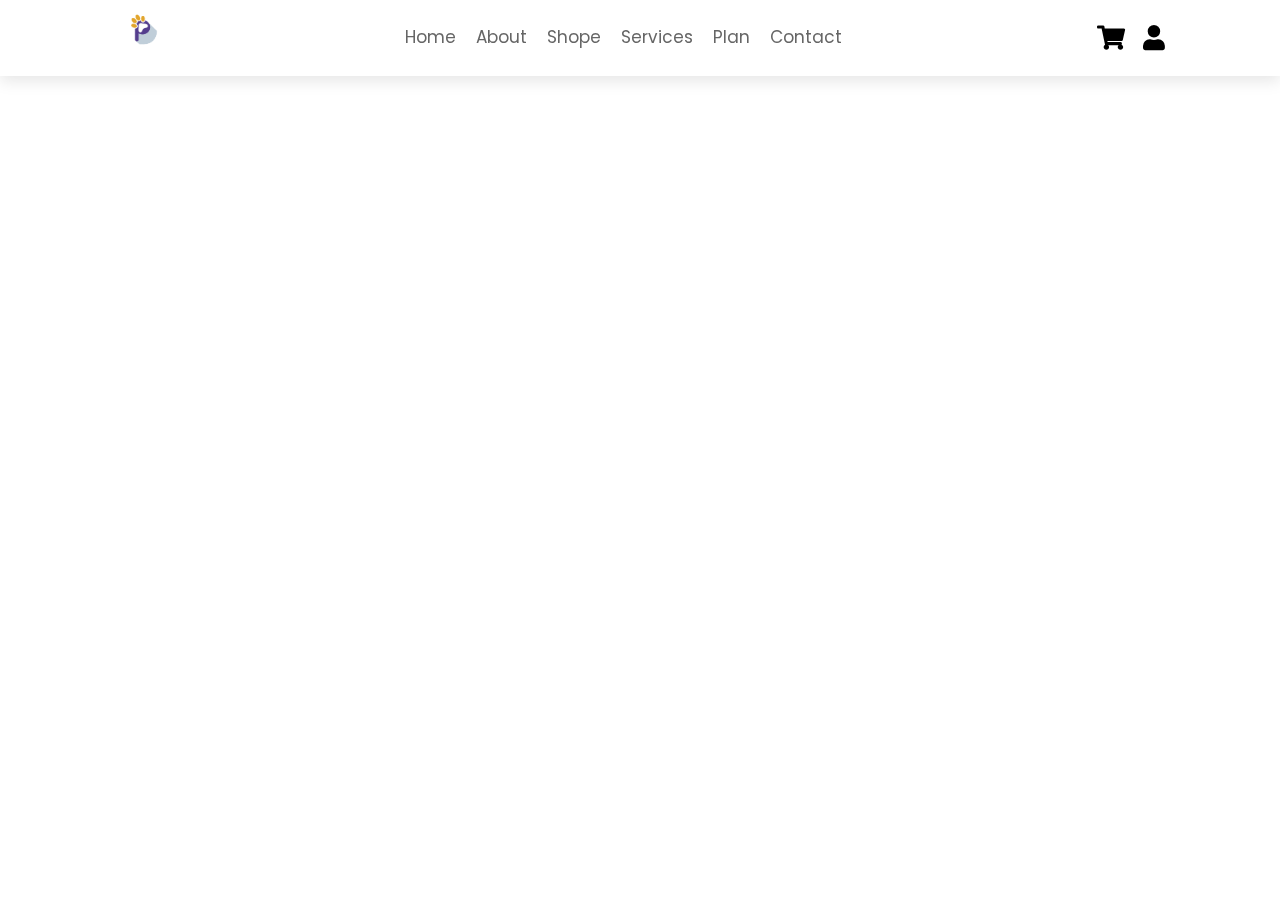
==== index.html @ 4991d6ed "Add files via upload" ====
<!DOCTYPE html>
<html lang="en">
<head>
    <meta charset="UTF-8">
    <meta http-equiv="X-UA-Compatible" content="IE=edge">
    <meta name="viewport" content="width=, initial-scale=1.0">
    <title>Pets store </title>
    <!-- font awesome cdn link -->
    <link rel="stylesheet" href="https://cdnjs.cloudflare.com/ajax/libs/font-awesome/5.15.4/css/all.min.css">
    <link rel="stylesheet" href="./css/bootstrap.min.css">
    <script src="./js/bootstrap.min.js"></script>
    <link rel="icon" type="image/x-icon" href="./image/icon-01.png">
<!--custom css file link-->
<link rel="stylesheet" href="css/style.css">

</head>
<body>
    
<!--header section starts-->
<header class="header">
<!--start nav bar-->
    <a href="#" class="logo"><img src="./image/icon-01.png" width="50px"></a>
    <nav class="navbar">
        <a href="#home">Home</a>
        <a href="#about">about</a>
        <a href="#shop">shope</a>
        <a href="#services">services</a>
        <a href="#plan">plan</a>
        <a href="#contact">contact</a>
    </nav>
    <div class="icons">
        <div class="fas fa-bars" id="menu-btn"></div>
        <div href="#" class="fas fa-shopping-cart"></div>
        <div class="fas fa-user" id="login-btn"></div>
    </div>
    <!--end nav bar-->
    <!--start login-->
    <form action=""  class="login-form">
        <h3>Sign in </h3>
        <input type="email" name="" placeholder="enter your email" id="" class="box">
        <input type="password" name="" placeholder="enter your password" id="" class="box">
        <div class="remember">
            <input type="checkbox" name="" id="remember-me">
            <label for="remember-me">remember me</label>
        </div>
        <input type="submit" value="Sign in" class="btn">
       
        <div class="links">
            <a href="#">forget password</a>
            <a href="#">Sign Up</a>
        </div>
    </form>
</header>
<!--header section ends-->











    <!--custom js file link-->
    <script src="js/script.js"></script>
</body>
</html>
---- css/style.css ----
@import url('https://fonts.googleapis.com/css2?family=Poppins:wght@100;300;400;500;600&display=swap');
  
*{
    font-family: 'Poppins', sans-serif;
    margin: 0;
    padding: 0;
    box-sizing: border-box;
    outline: none; border: none;
    text-decoration: none;
    text-transform: capitalize;
    transition: .2s linear;
}

:root{
--carrot-color:#E2A52C;
--yellow:#C9E881;
--blue:#543D8D;
--white:#fff;
--light-color:#666;
--light-bg:#eee;
--border:.2rem solid black ;
--box-shadow:0 .5rem  1.5rem rgba(0,0,0,.1); 
}
@mixin grid ($val){
    display: grid;
    drid-templete-columns: repeat(auto-fit, minmax($val, 1far));
    gap:1.5rem;
}


html{
font-size: 62.5%;
overflow-x: hidden;
scroll-behavior: smooth;
scroll-padding-top: 4rem;

}
::-webkit-scrollbar {
    width: 1rem;
}

::-webkit-scrollbar-track{
    background: transparent;
}
::-webkit-scrollbar-thumb{
    background: var(--carrot-color);
    border-radius: 5rem;
}
.btn{
     display: inline-block;
     margin-top: 1rem ;
     padding: .8rem 2.8rem;
     border-radius: 5rem;
     border-top-left-radius: 0;
     border: var(--border);
     cursor: pointer;
     background: none;
     color: black;
     font-size: 1.7rem;
     overflow: hidden;
     z-index: 0;
     position: relative;
}
.btn::before{
    content: '';
    position: absolute;
    top: 0; left: 0;
    height: 100%;
    width: 100%;
    background: black;
    z-index: -1;
    transition: .2s linear;
    clip-path: circle(0% at 0% 5%);
}
.btn:hover::before{
    clip-path: circle(100%);

}
.btn:hover  {
    color: white;
}
@keyframes login{
    0%{
        transform: translateY(4rem);
        opacity: 0;
    }
}
.header{
    background: var(--white);
    display: flex;
    align-items: center;
    justify-content: space-between;
    padding: 2rem 9%;
    box-shadow: var(--box-shadow);
    position: fixed;
    top: 0; left: 0; right: 0;
    z-index: 1000;
   
}
.logo{
    display: flex;
    margin-top: -20px;
    padding: -50px;
}
.logo i {
     color: var(--carrot-color);
}
.navbar a{
    margin: 0 1rem;
    font-size: 1.7rem;
    color: var(--light-color);
    text-decoration: none;
    
}
.navbar a:hover{
color: var(--carrot-color);
text-decoration: none;
}
.icons a,
.icons div {
    font-size: 2.5rem;
    margin-left: 1.5rem;
    color: black;
    cursor: pointer;
}
.icons a,
.icons div:hover{
    color: var(--carrot-color);
}
.login-form{
    position: absolute;
    top: 120%;right: 2rem;
    width: 35rem;
    border-radius: 1rem;
    background: white;
    box-shadow: var(--box-shadow);
    padding: 2rem;
    display: none;
    
    
}
.active{
    display: block;
    animation: login .4s linear;
}
h3{
    color: black;
    font-size: 2.5rem;
padding-bottom: .5rem;
}
.box{
    width: 100%;
    border-bottom: var(--border);
    border-width: .1rem;
    padding: 1.5rem 0;
     font-size: 1.6rem;
     color: black;
     text-transform: none;
     margin: 1rem 0;
}
.remember{
    display: flex;
    align-items: center;
    gap: .5rem;
    padding: 1rem 0 ;
}
label{
    font-size: 1.5rem;
    cursor: pointer;
    color: var(--light-color);
}
.btn{
    width: 100%;
    text-align: center;
    margin: 1.5rem 0;
}

.btn:hover{
    background:var(--carrot-color) ;
}
.links{
    display: flex;
    justify-content: space-between;
    align-items: center;
    margin-top: 1rem;
}
a{
    font-size: 1.4rem;
    color:var(--carrot-color);
}
a:hover{
     color: black;
     text-decoration: underline;
}
#menu-btn{
    display: none;
}







































/*media queries*/
@media (max-width:991px){
html{
    font-size: 55%;
}
.header{
    padding:2rem;
}

}
@media (max-width:768px){
    #menu-btn{
        display: inline-block;
    }
    .header{
        
    }
 .navbar{
     position: absolute;
     top: 99%; left: 0;right: 0;
     background: white;
     clip-path: polygon(0 0, 100% 0, 100% 0, 0 0);
 }
 .active{
    clip-path: polygon(0 0, 100% 0, 100% 100%, 0 100%);
 }
 a{
     display: block;
     margin: 2rem;
     font-size: 2rem;
 }
}

@media (max-width:450px){
    html{
        font-size: 50%;
       }
    }
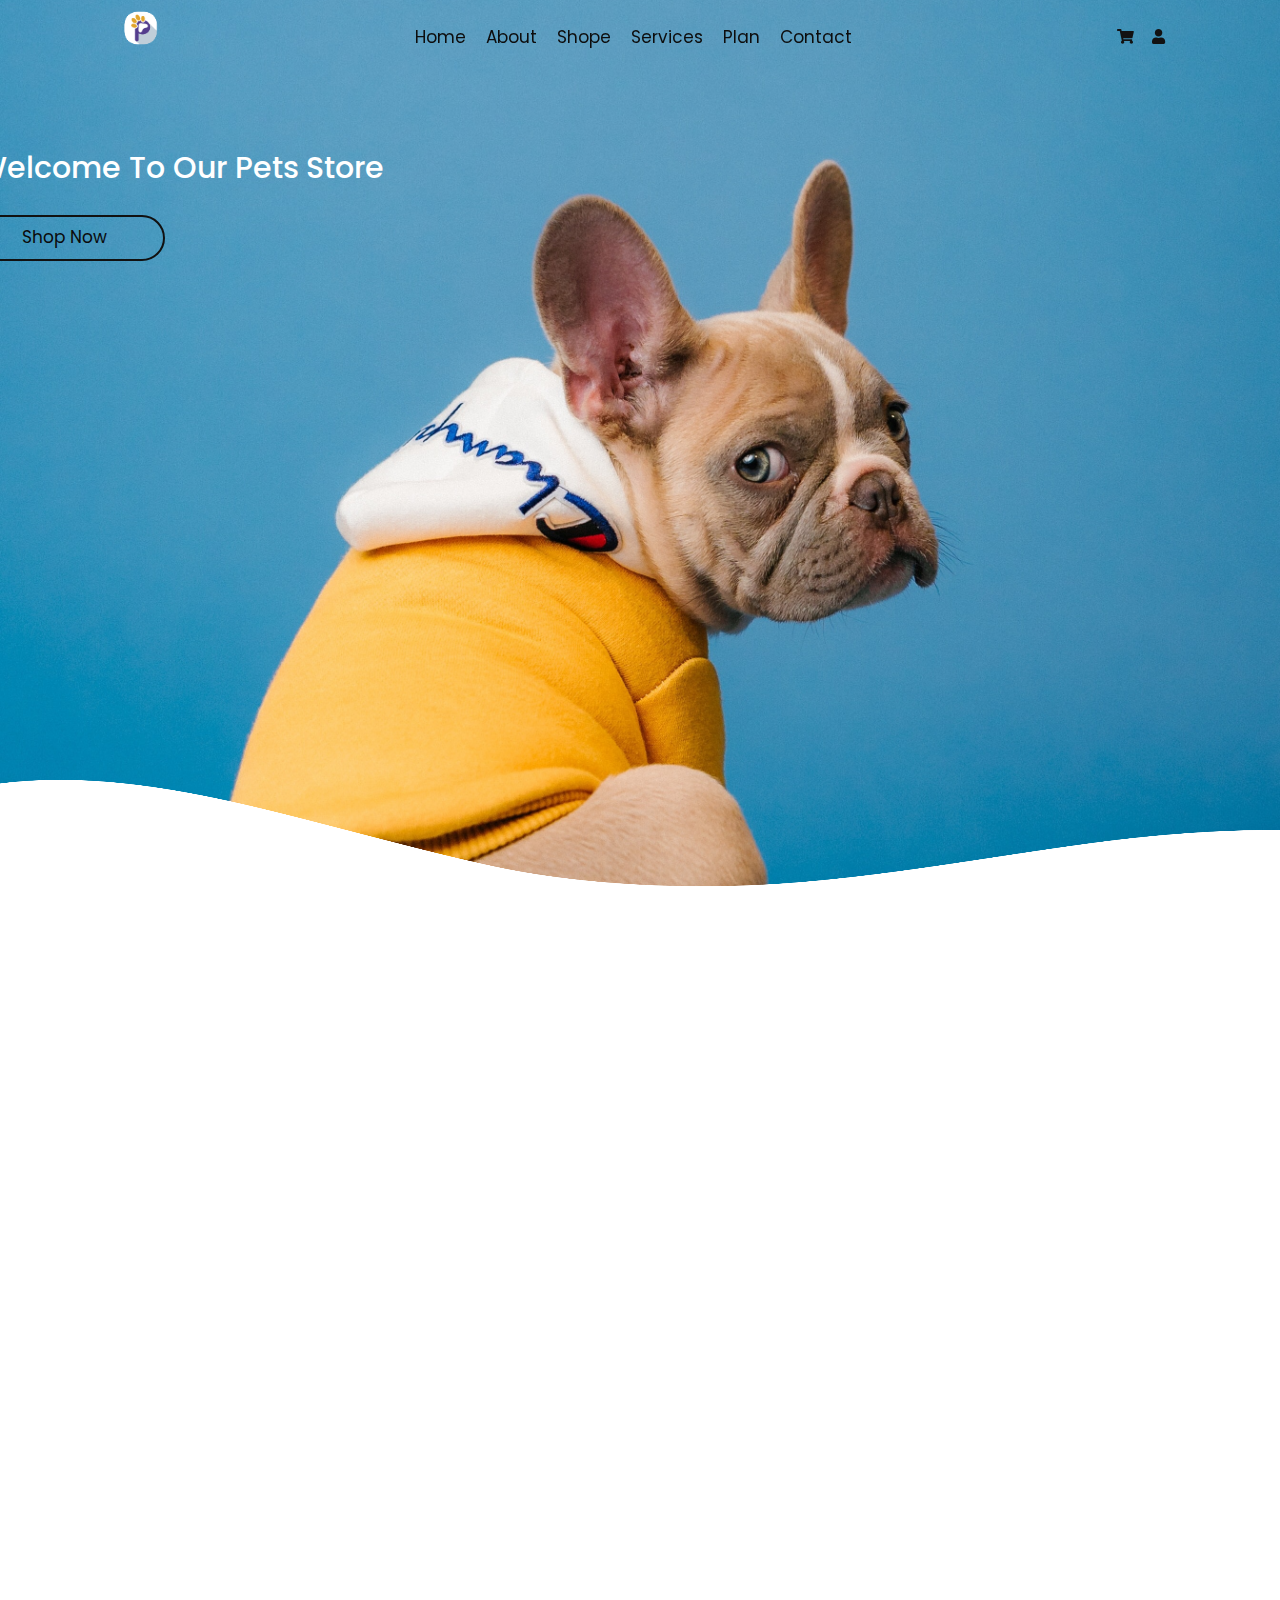
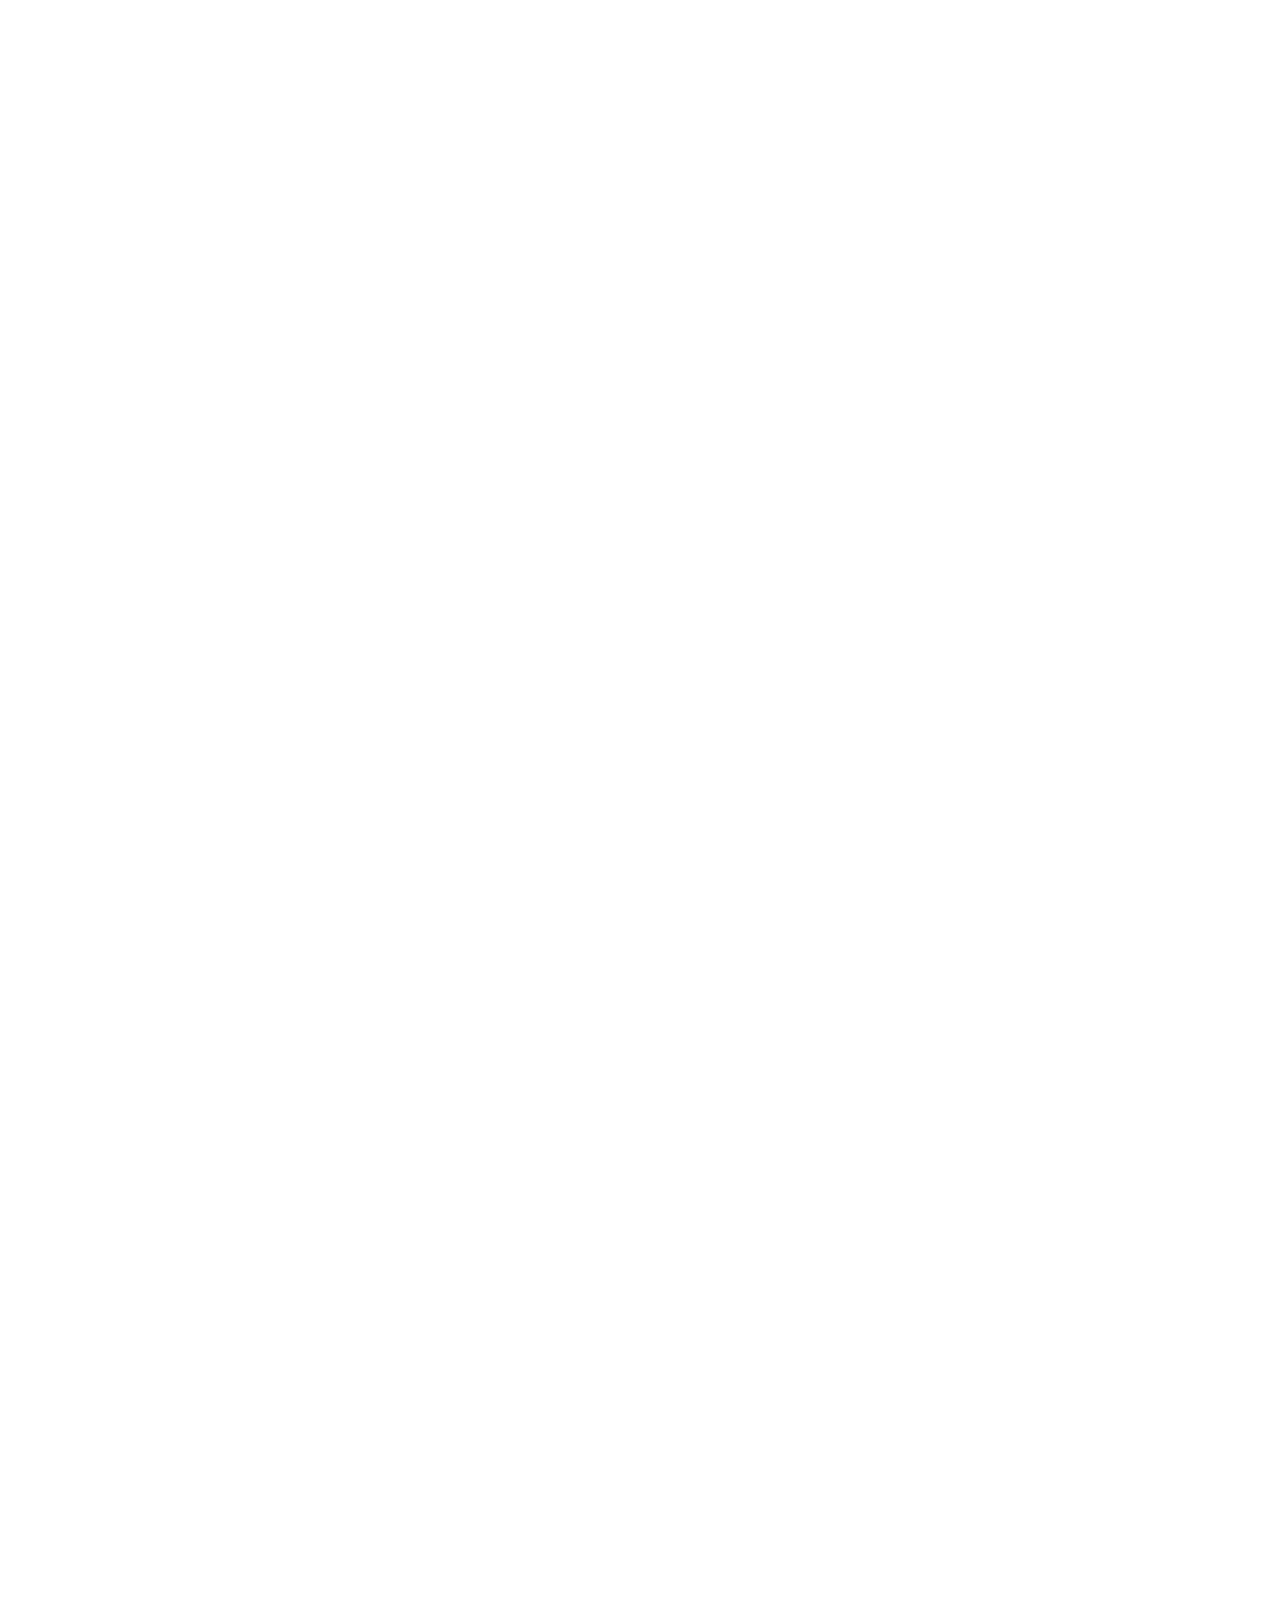
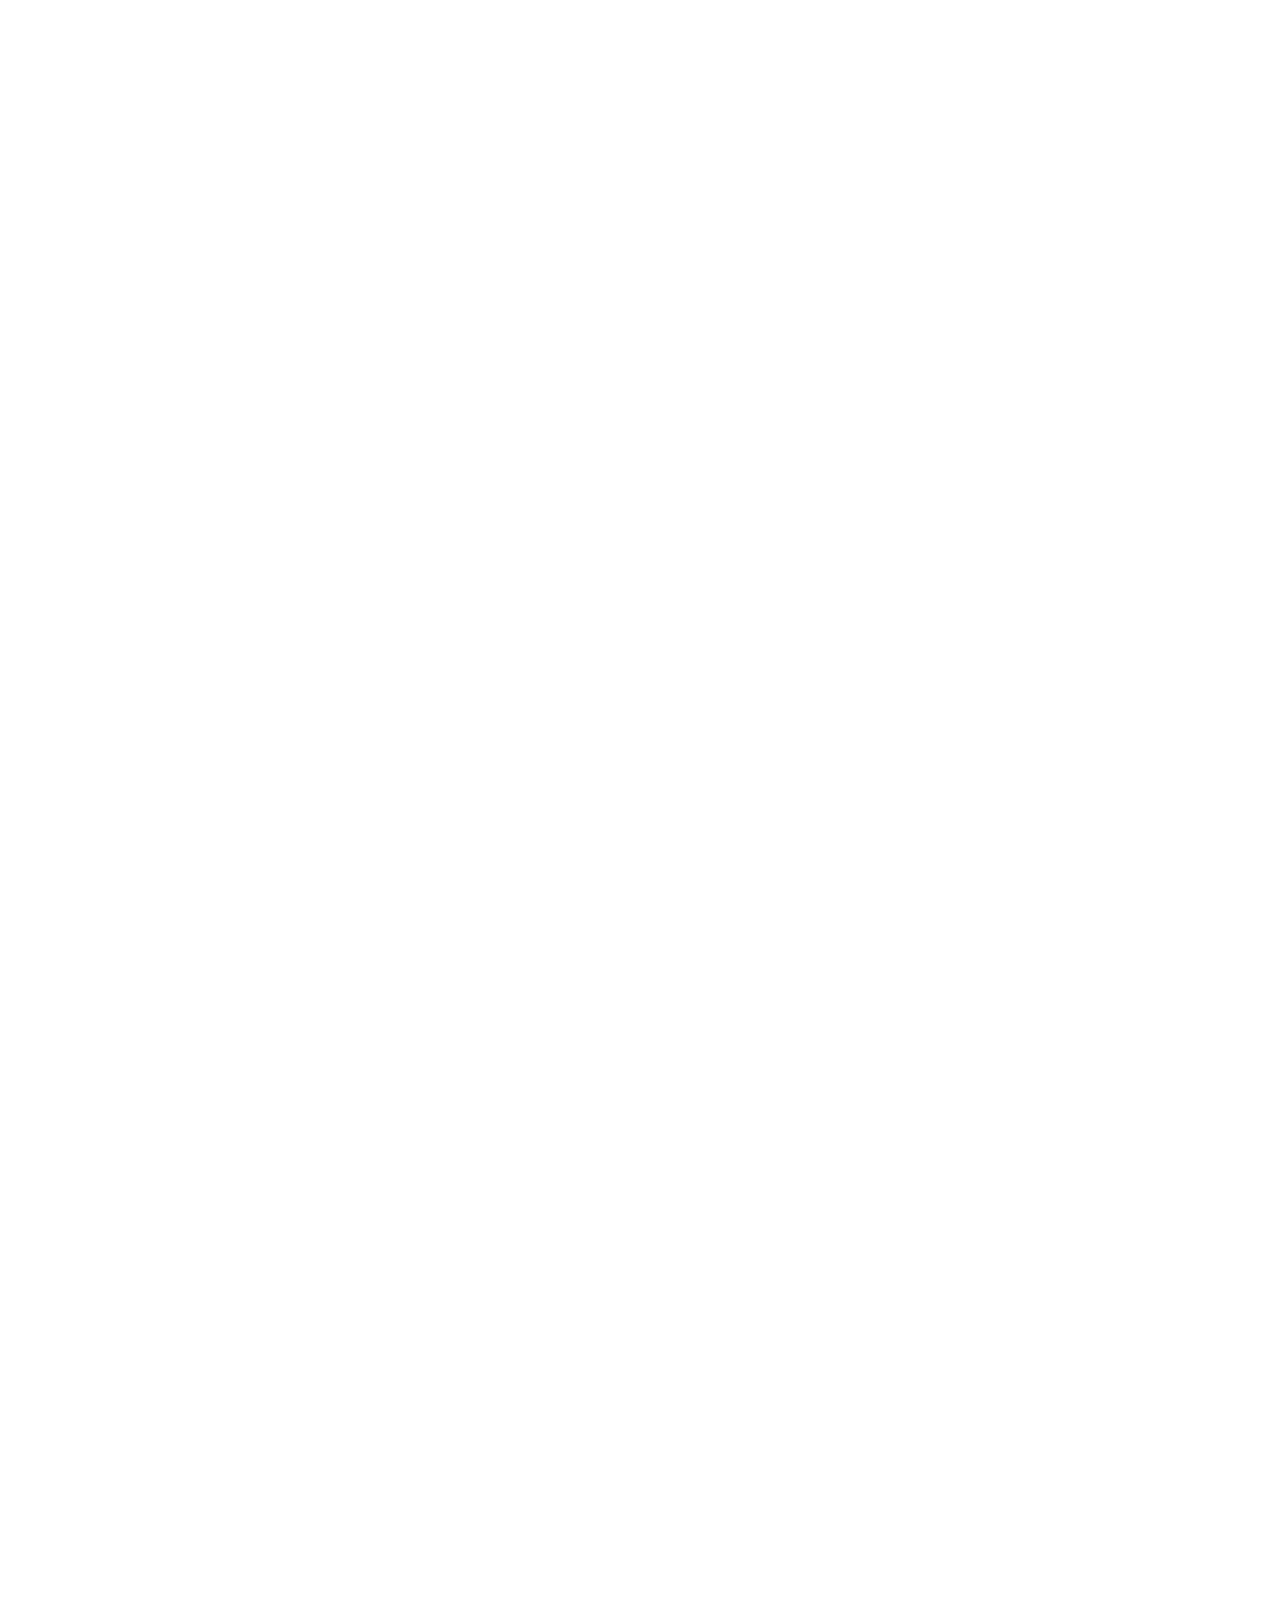
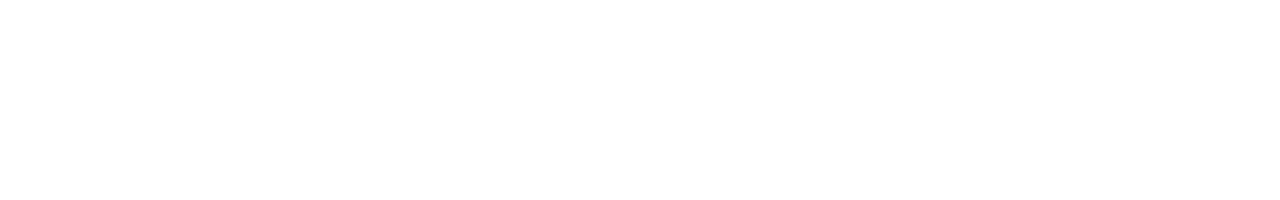
==== commit e2afcc03: "Add files via upload" ====
--- a/index.html
+++ b/index.html
@@ -52,6 +52,18 @@
     </form>
 </header>
 <!--header section ends-->
+<!--start home -->
+<section class="home" id="home">
+<div class="content">
+    <h3><span>Hi</span> Welcome to our Pets Store</h3>
+    <a href="#" class="btn">shop now</a>
+</div>
+<img src="./image/Wave_White_bottom_left_shape_04-1.png" class="wave">
+
+</section>
+
+
+<!--end home-->
 
 
 
--- a/css/style.css
+++ b/css/style.css
@@ -14,7 +14,7 @@
 :root{
 --carrot-color:#E2A52C;
 --yellow:#C9E881;
---blue:#543D8D;
+--blue:#320a96;
 --white:#fff;
 --light-color:#666;
 --light-bg:#eee;
@@ -36,15 +36,18 @@
 
 }
 ::-webkit-scrollbar {
-    width: 1rem;
+    width: .5rem;
 }
 
 ::-webkit-scrollbar-track{
     background: transparent;
 }
 ::-webkit-scrollbar-thumb{
-    background: var(--carrot-color);
-    border-radius: 5rem;
+    background: black;
+    border-radius: 1px;
+}
+section{
+    padding: 5rem 9%;
 }
 .btn{
      display: inline-block;
@@ -85,47 +88,52 @@
         opacity: 0;
     }
 }
+body{
+    height: 500rem;
+}
 .header{
-    background: var(--white);
+    
     display: flex;
     align-items: center;
     justify-content: space-between;
     padding: 2rem 9%;
-    box-shadow: var(--box-shadow);
     position: fixed;
     top: 0; left: 0; right: 0;
     z-index: 1000;
-   
-}
+}
+
 .logo{
     display: flex;
     margin-top: -20px;
     padding: -50px;
 }
-.logo i {
-     color: var(--carrot-color);
-}
+
 .navbar a{
     margin: 0 1rem;
     font-size: 1.7rem;
-    color: var(--light-color);
-    text-decoration: none;
+    color: rgb(13, 13, 13);
+    text-decoration: none;
+    position: sticky;
+    top: 0px;
     
 }
+
 .navbar a:hover{
-color: var(--carrot-color);
+color: var(--light-color);
 text-decoration: none;
 }
 .icons a,
-.icons div {
-    font-size: 2.5rem;
+.icons div
+ {
+    font-size: 1.5rem;
     margin-left: 1.5rem;
-    color: black;
+    color: rgb(18, 18, 18);
     cursor: pointer;
-}
-.icons a,
+}.icons a,
 .icons div:hover{
-    color: var(--carrot-color);
+    color: #E2A52C;
+    margin-left: 1.5rem;
+
 }
 .login-form{
     position: absolute;
@@ -163,6 +171,7 @@
     align-items: center;
     gap: .5rem;
     padding: 1rem 0 ;
+    text-decoration: none;
 }
 label{
     font-size: 1.5rem;
@@ -173,10 +182,12 @@
     width: 100%;
     text-align: center;
     margin: 1.5rem 0;
+    text-decoration: none;
 }
 
 .btn:hover{
-    background:var(--carrot-color) ;
+    background:#543d8d;
+    text-decoration: none;
 }
 .links{
     display: flex;
@@ -196,7 +207,51 @@
     display: none;
 }
 
-
+.home{
+    min-height: 100vh;
+    display: flex;
+    align-items: center;
+    justify-content: flex-end;
+    background: url(../image/pets/karsten-winegeart-oU6KZTXhuvk-unsplash.jpg) no-repeat;
+    background-position: center;
+    background-size: cover;
+    position: relative;
+}
+.content{
+    width: 125rem;
+    position: absolute;
+    top: 200px;
+}
+h3{
+    font-size: 30px;
+    position: absolute;
+    top: -50px;
+    left: 25px;
+    padding-bottom: 1rem;
+    color: white;
+}
+span{
+    color: yellow;
+}
+.btn{
+    color:rgb(11, 11, 11);
+    border-color: rgb(17, 17, 17);
+    width: 200px;
+    left: 50px;
+}
+.btn:hover{
+color:white;
+}
+.btn:hover::before{
+    background-size: black;
+}
+.wave{
+    position: absolute;
+    bottom: 0;
+    left: 0;
+    width: 100%;
+    height: 12rem;
+}
 
 
 
@@ -242,8 +297,17 @@
 .header{
     padding:2rem;
 }
-
-}
+section{
+    padding: 5rem 2rem;
+}
+.wave{
+    position: absolute;
+    bottom: 0;
+    left: 0;
+    width: 100%;
+    height: 10rem;
+}
+
 @media (max-width:768px){
     #menu-btn{
         display: inline-block;
@@ -265,10 +329,39 @@
      margin: 2rem;
      font-size: 2rem;
  }
+.content{
+    width: 50rem;
+    position: absolute;
+    top: 200px;
+}
+.btn{
+    color:rgb(11, 11, 11);
+    border-color: rgb(17, 17, 17);
+    width: 150px;
+    left: 30px;
+    top:50px;
 }
 
 @media (max-width:450px){
     html{
         font-size: 50%;
        }
-    }+       .header .login-form{
+           width: 90%;
+       }
+       .content{
+        width: 45rem;
+        position: absolute;
+        top: 140px;
+        
+    }
+    .btn{
+        color:rgb(11, 11, 11);
+        border-color: rgb(17, 17, 17);
+        width: 120px;
+        left: 20px;
+        top:30px;
+    }
+}
+}
+}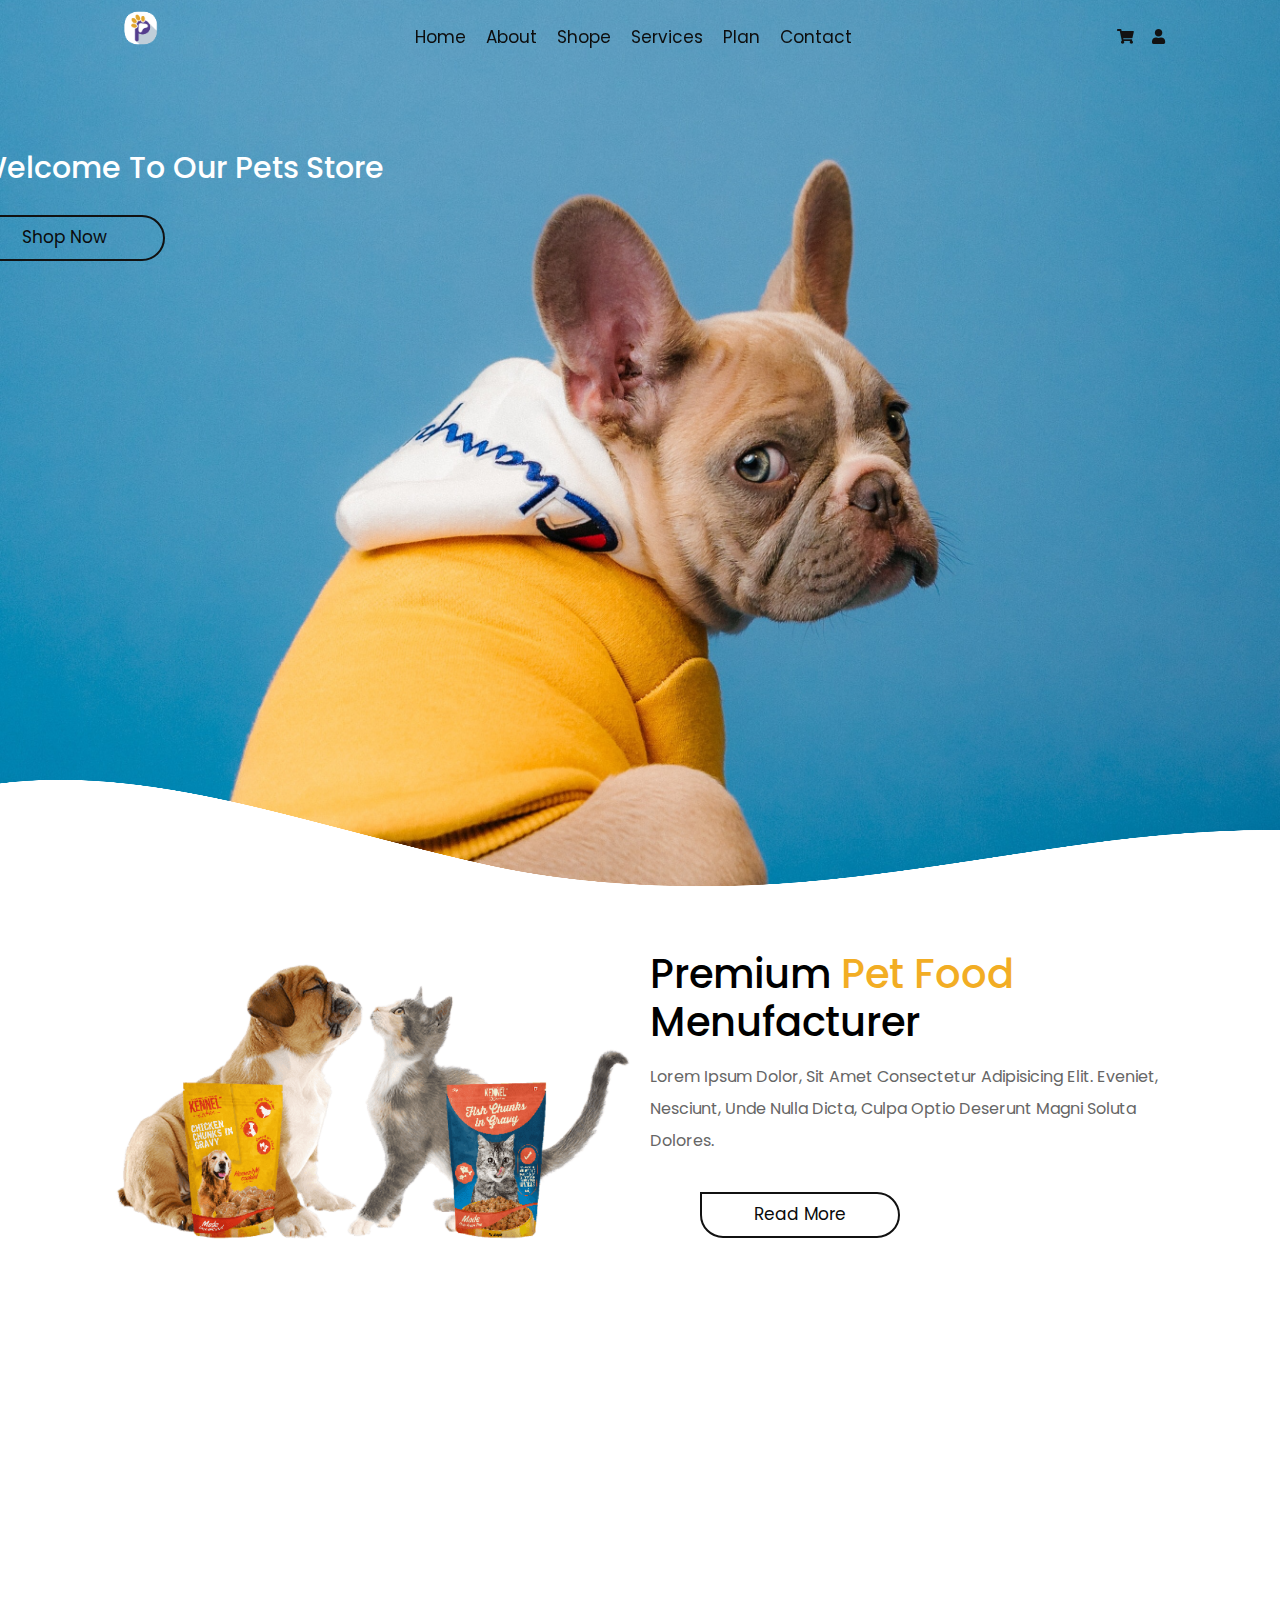
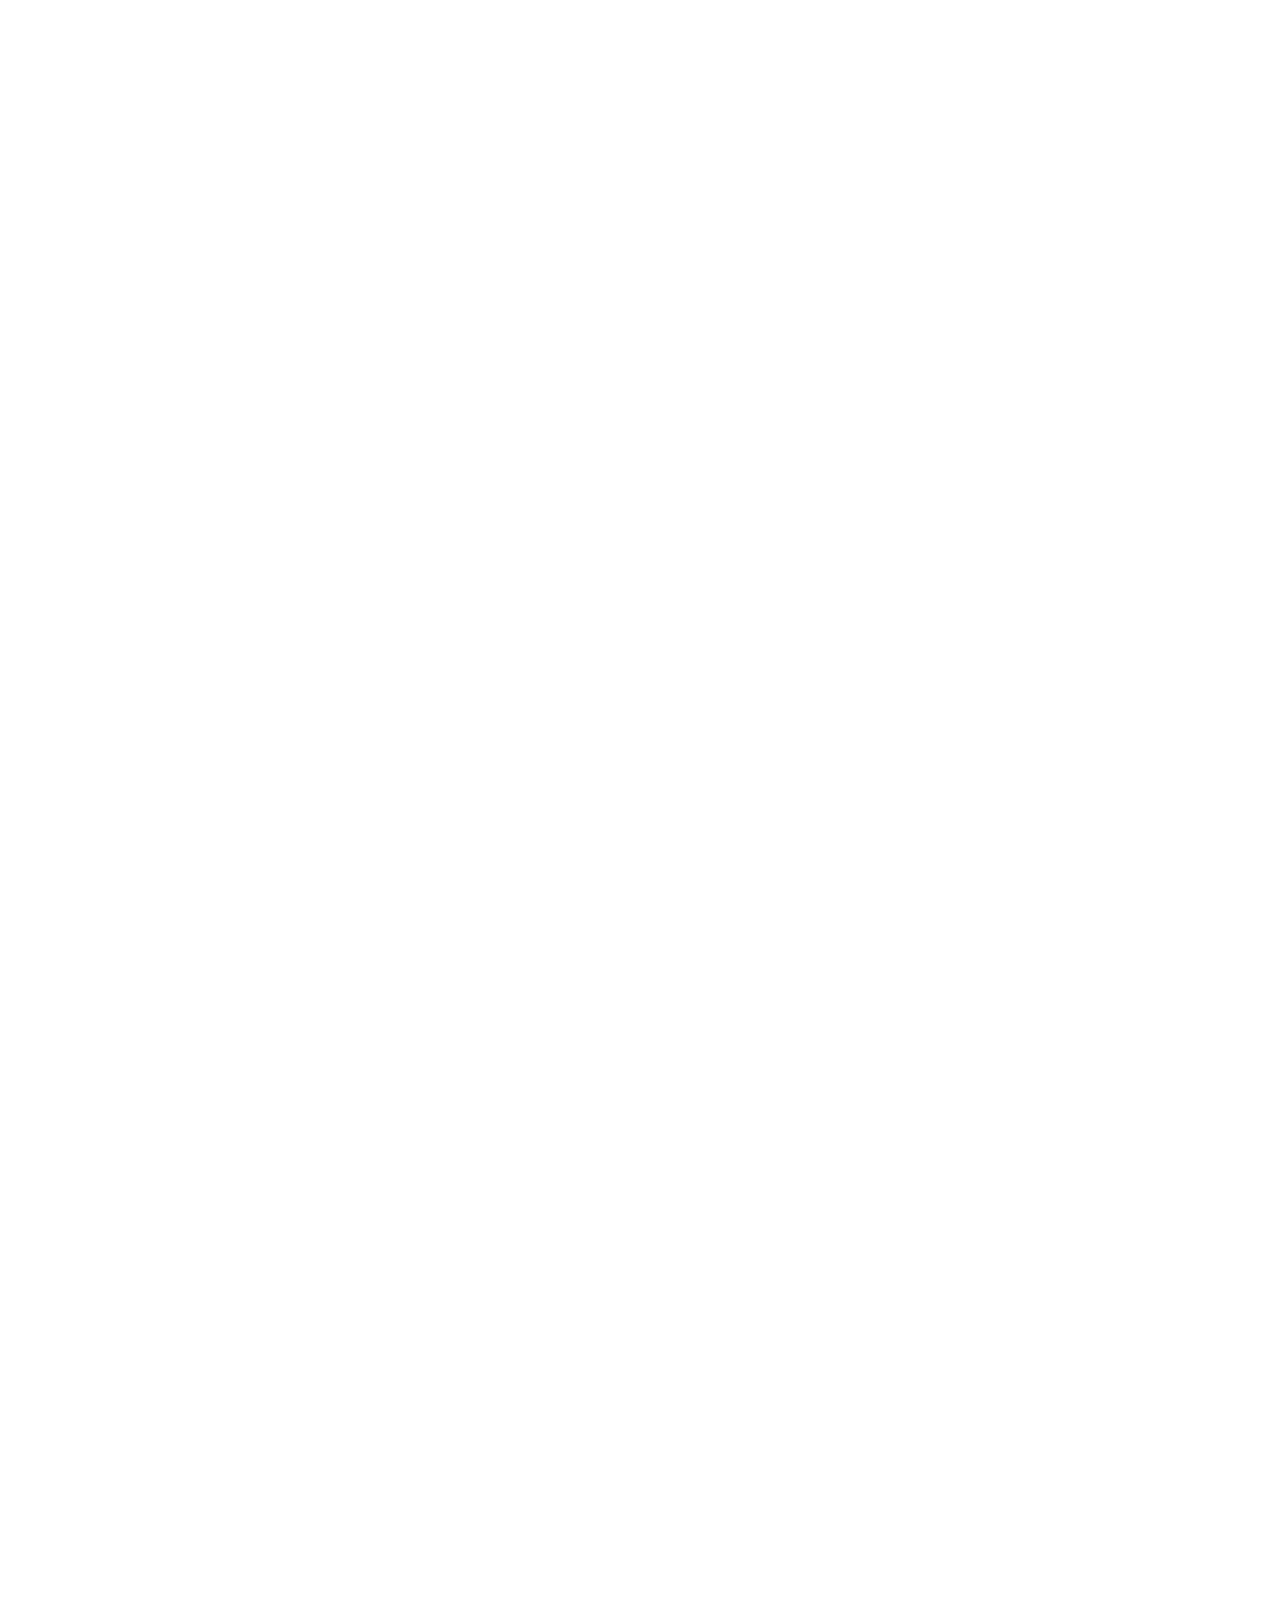
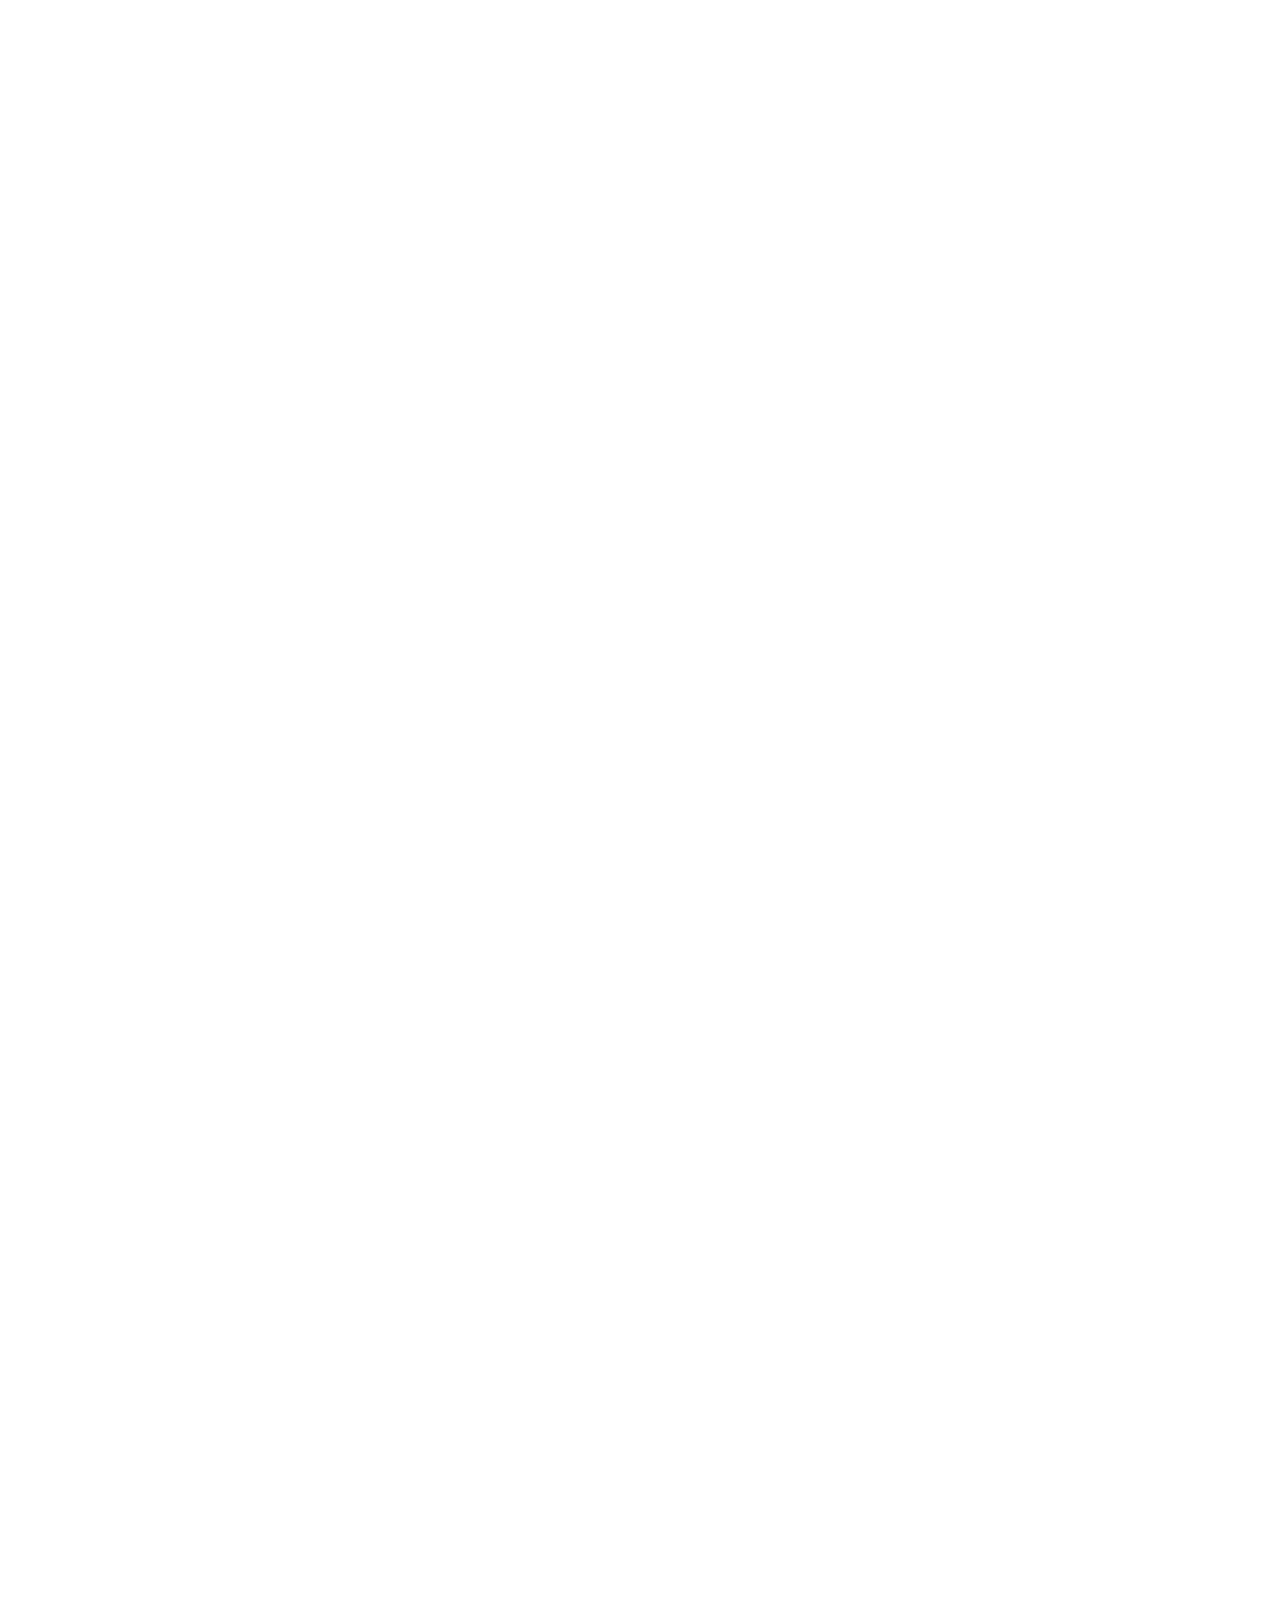
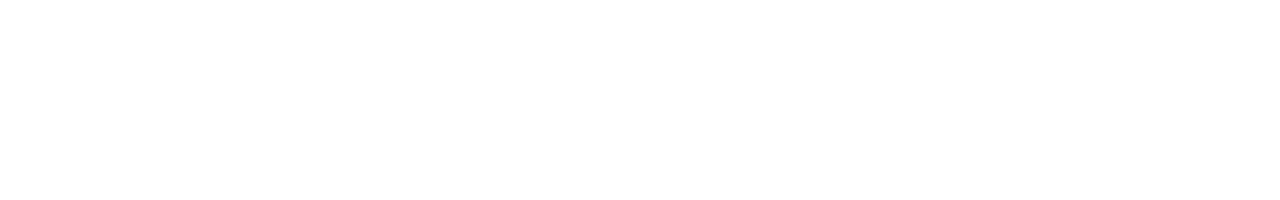
==== commit 53a8bd98: "Add files via upload" ====
--- a/index.html
+++ b/index.html
@@ -59,11 +59,22 @@
     <a href="#" class="btn">shop now</a>
 </div>
 <img src="./image/Wave_White_bottom_left_shape_04-1.png" class="wave">
+</section>
+<!--end home-->
+<section class="about" id="about">
+  <div class="image">
+      <img  src="/image/toppng.com-dog-or-cat-food-682x365.png" >
+  </div>
 
+  <div class="conten">
+      <h2>premium <span>pet food </span> menufacturer</h2>
+      <p>Lorem ipsum dolor, sit amet consectetur adipisicing elit. Eveniet, nesciunt,
+    unde nulla dicta, culpa optio deserunt magni soluta dolores.</p>
+    <a href="#" class="btn">read more </a>
+  </div>
 </section>
 
 
-<!--end home-->
 
 
 
--- a/css/style.css
+++ b/css/style.css
@@ -144,6 +144,7 @@
     box-shadow: var(--box-shadow);
     padding: 2rem;
     display: none;
+    text-decoration: none;
     
     
 }
@@ -155,6 +156,7 @@
     color: black;
     font-size: 2.5rem;
 padding-bottom: .5rem;
+text-decoration: none;
 }
 .box{
     width: 100%;
@@ -165,13 +167,14 @@
      color: black;
      text-transform: none;
      margin: 1rem 0;
+     text-decoration: none;
 }
 .remember{
     display: flex;
     align-items: center;
     gap: .5rem;
     padding: 1rem 0 ;
-    text-decoration: none;
+    
 }
 label{
     font-size: 1.5rem;
@@ -197,11 +200,13 @@
 }
 a{
     font-size: 1.4rem;
-    color:var(--carrot-color);
+    color:black;
+    text-decoration: none;
+
 }
 a:hover{
      color: black;
-     text-decoration: underline;
+     text-decoration: none;
 }
 #menu-btn{
     display: none;
@@ -252,8 +257,35 @@
     width: 100%;
     height: 12rem;
 }
-
-
+.about{
+    display: flex;
+    align-items: center;
+    flex-wrap: wrap;
+    gap:2rem;
+}
+.about .image{
+    flex: 1 1 40rem;
+}
+.image img{
+    width: 100%;
+}
+.conten{
+    flex: 1 1 40rem;
+}
+.conten h2{
+    color: black;
+    font-size: 4rem;
+}
+.conten span{
+    color: #f2ad24;
+}
+.conten p{
+    font-size: 1.6rem;
+    color: var(--light-color);
+    padding: 1rem 0;
+    line-height: 2;
+    
+}
 
 
 
@@ -307,6 +339,7 @@
     width: 100%;
     height: 10rem;
 }
+
 
 @media (max-width:768px){
     #menu-btn{
@@ -363,5 +396,6 @@
         top:30px;
     }
 }
+
 }
 }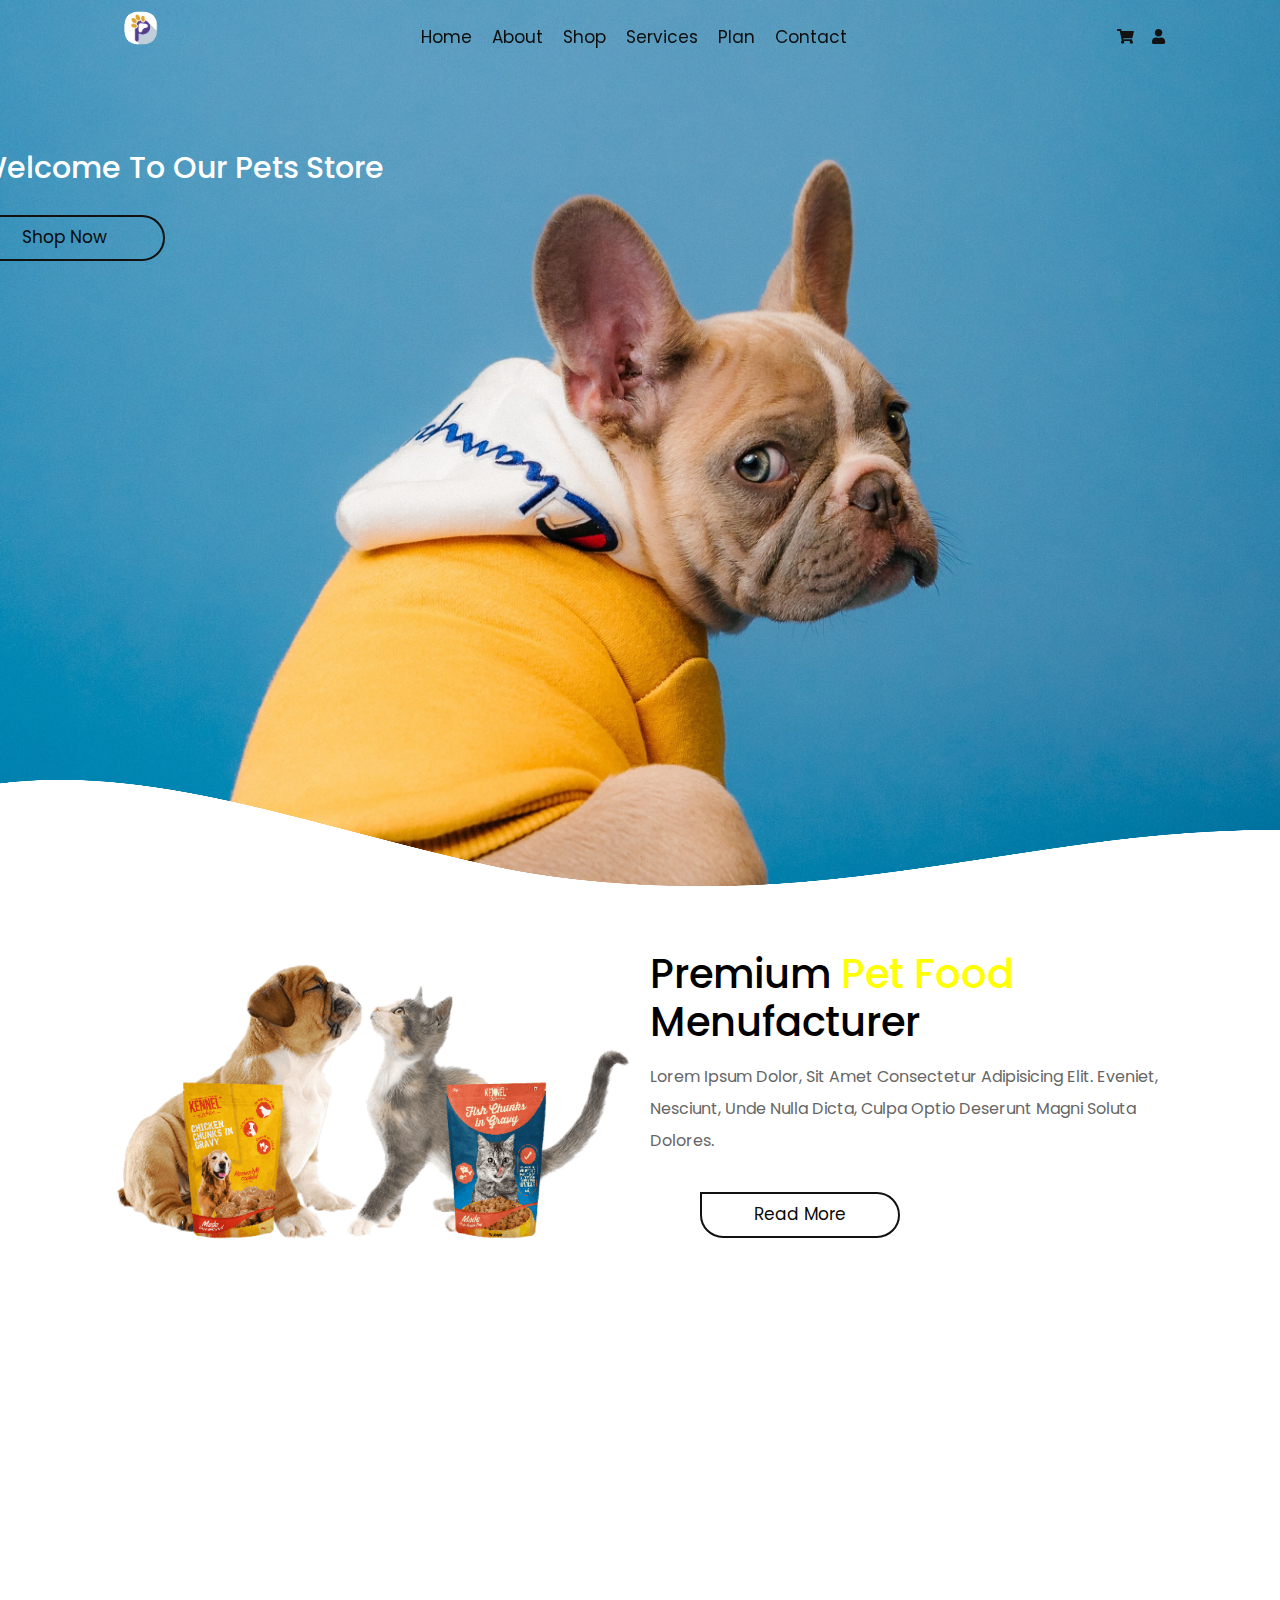
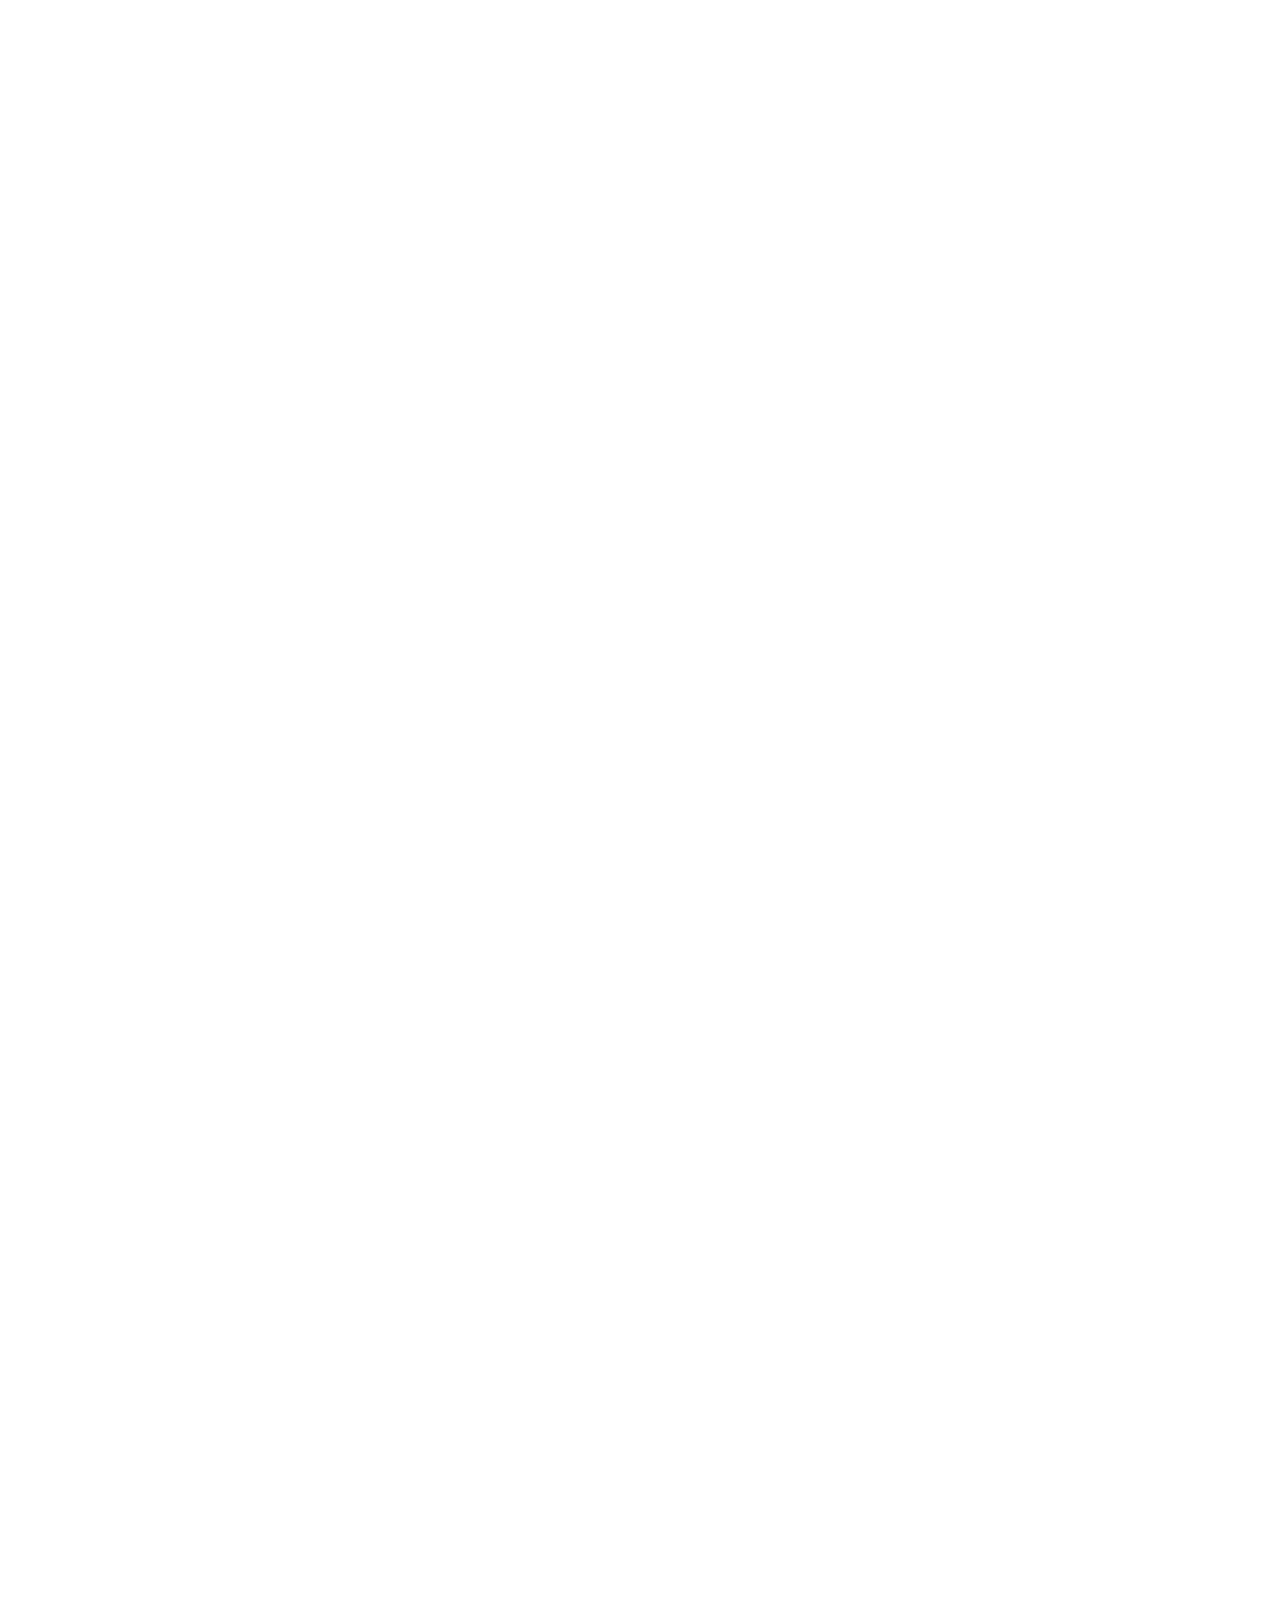
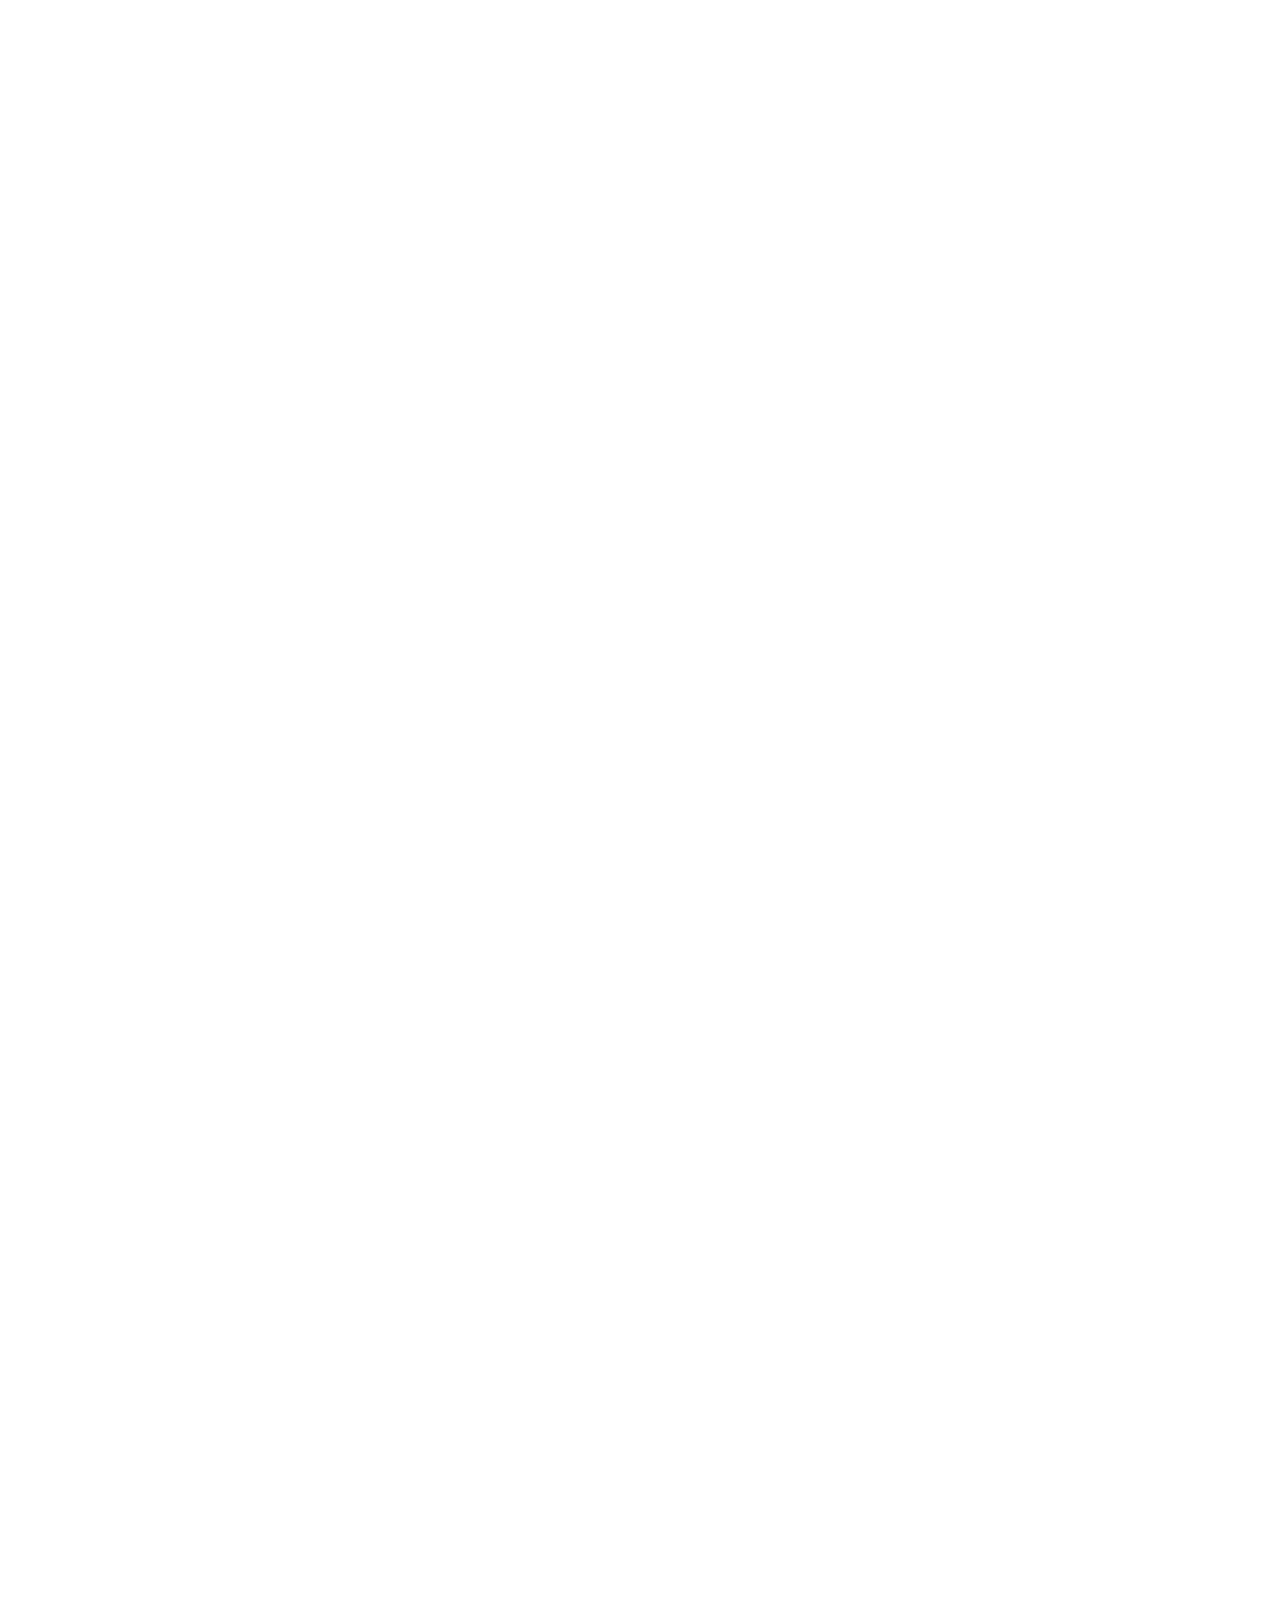
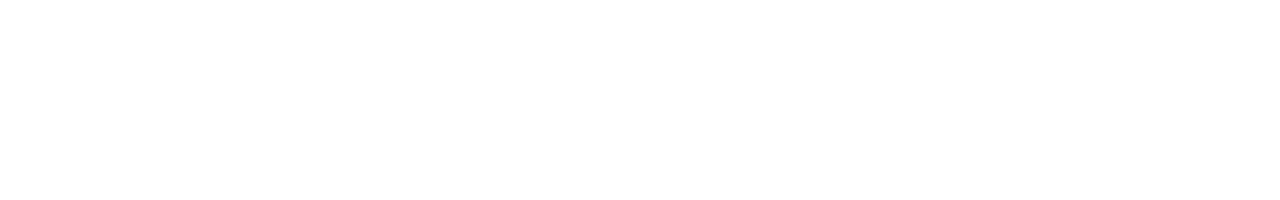
==== commit 7c3ed806: "Add files via upload" ====
--- a/index.html
+++ b/index.html
@@ -12,7 +12,6 @@
     <link rel="icon" type="image/x-icon" href="./image/icon-01.png">
 <!--custom css file link-->
 <link rel="stylesheet" href="css/style.css">
-
 </head>
 <body>
     
@@ -23,8 +22,8 @@
     <nav class="navbar">
         <a href="#home">Home</a>
         <a href="#about">about</a>
-        <a href="#shop">shope</a>
-        <a href="#services">services</a>
+        <a href="#shop">shop</a>
+        <a href="service.html">services</a>
         <a href="#plan">plan</a>
         <a href="#contact">contact</a>
     </nav>
@@ -63,9 +62,8 @@
 <!--end home-->
 <section class="about" id="about">
   <div class="image">
-      <img  src="/image/toppng.com-dog-or-cat-food-682x365.png" >
+      <img  src="./image/pets/toppng.com-dog-or-cat-food-682x365.png" >
   </div>
-
   <div class="conten">
       <h2>premium <span>pet food </span> menufacturer</h2>
       <p>Lorem ipsum dolor, sit amet consectetur adipisicing elit. Eveniet, nesciunt,
@@ -88,5 +86,6 @@
 
     <!--custom js file link-->
     <script src="js/script.js"></script>
+   
 </body>
 </html>--- a/css/style.css
+++ b/css/style.css
@@ -277,7 +277,7 @@
     font-size: 4rem;
 }
 .conten span{
-    color: #f2ad24;
+    
 }
 .conten p{
     font-size: 1.6rem;
@@ -287,6 +287,34 @@
     
 }
 
+.banner {
+    width: 200%;
+    height: 100vh;
+    background-color: var(--carrot-color);
+    position: relative;
+}
+
+.wavee{
+    position: absolute;
+    bottom: 0px;
+    left: 00px;
+    width: 100%;
+    height: 10rem;
+}
+.welcoming{
+    position: absolute;
+    bottom: 0;
+    left: 900px;
+    top: 170px;
+   
+}
+.doctor span{
+    color: black;
+}
+
+
+
+
 
 
 
@@ -338,6 +366,12 @@
     left: 0;
     width: 100%;
     height: 10rem;
+}
+.banner {
+    width: 200%;
+    height: 100vh;
+    background-color: var(--carrot-color);
+    position: absolute;
 }
 
 
@@ -374,6 +408,14 @@
     left: 30px;
     top:50px;
 }
+.banner {
+    width: 200%;
+    height: 100vh;
+    background-color: var(--carrot-color);
+    position: absolute;
+}
+
+
 
 @media (max-width:450px){
     html{
@@ -396,6 +438,14 @@
         top:30px;
     }
 }
+.banner {
+    width: 200%;
+    height: 100vh;
+    background-color: var(--carrot-color);
+    position: absolute;
+}
+
+
 
 }
 }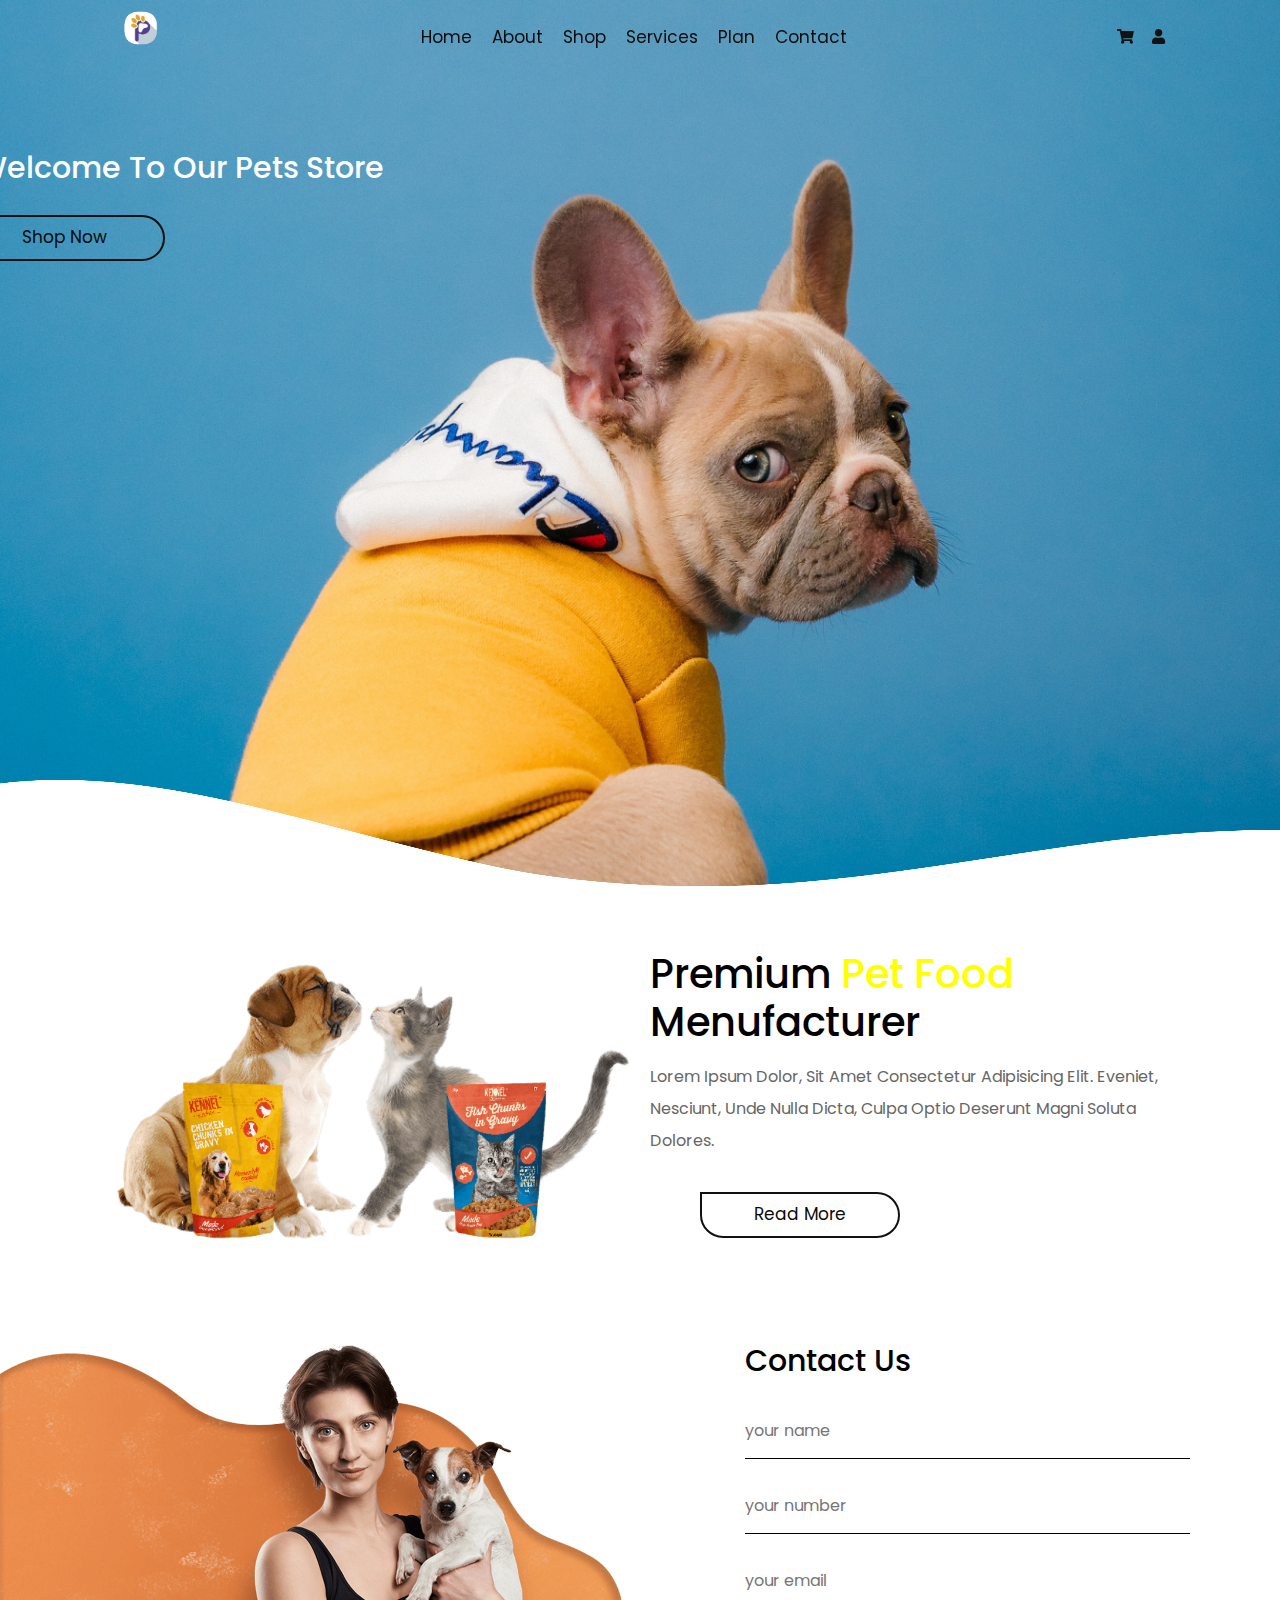
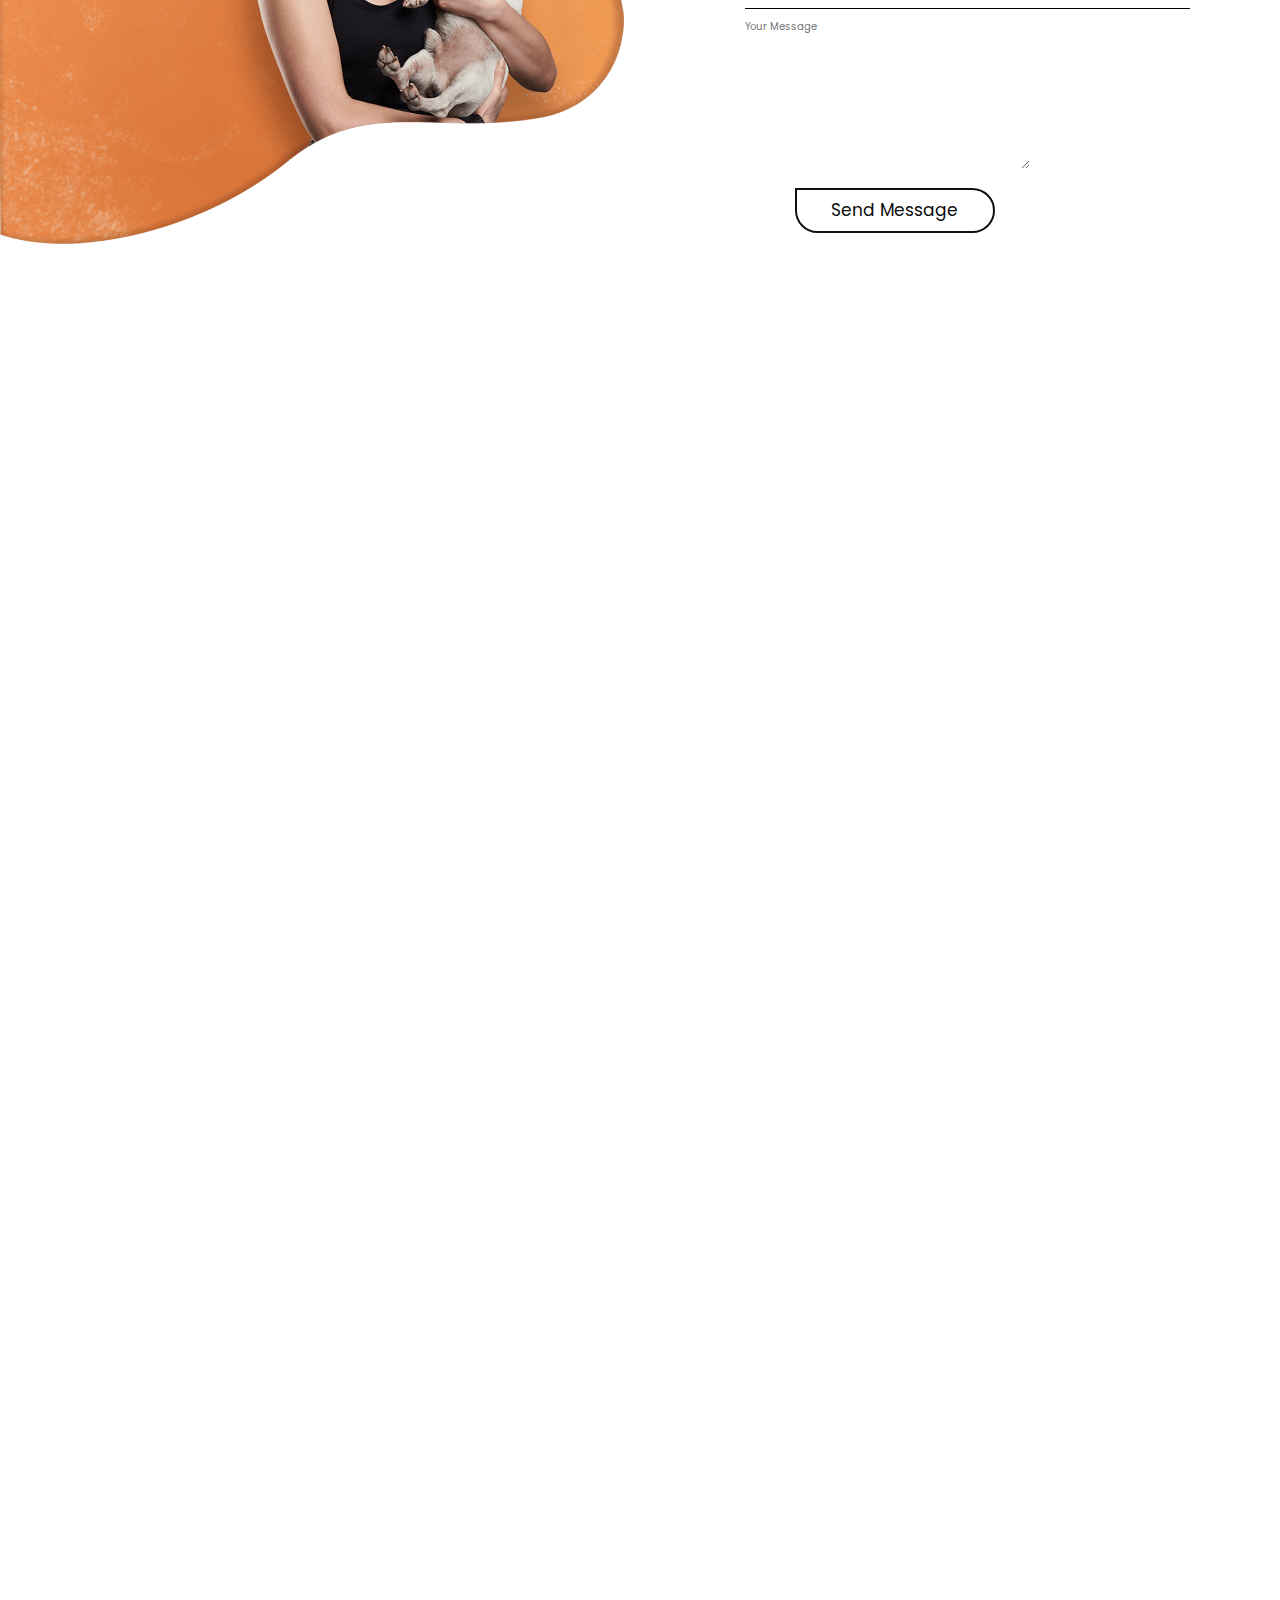
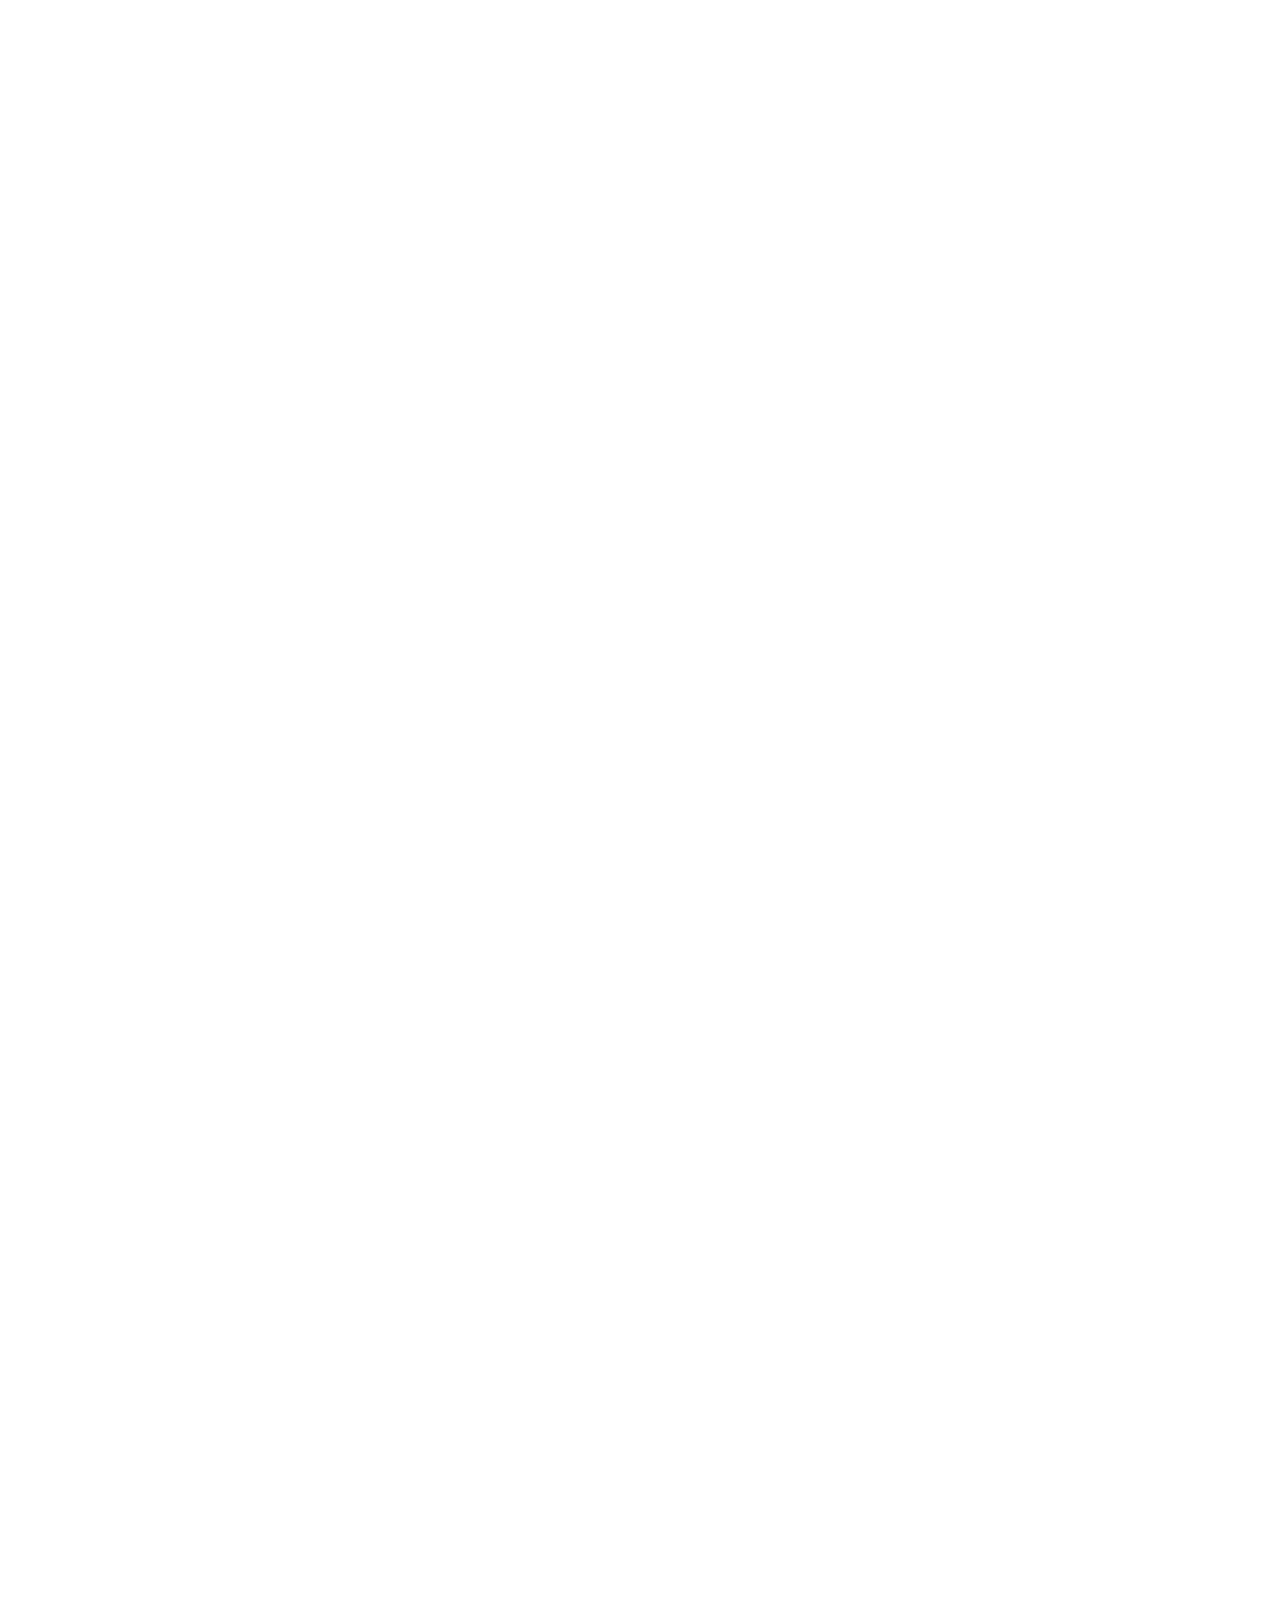
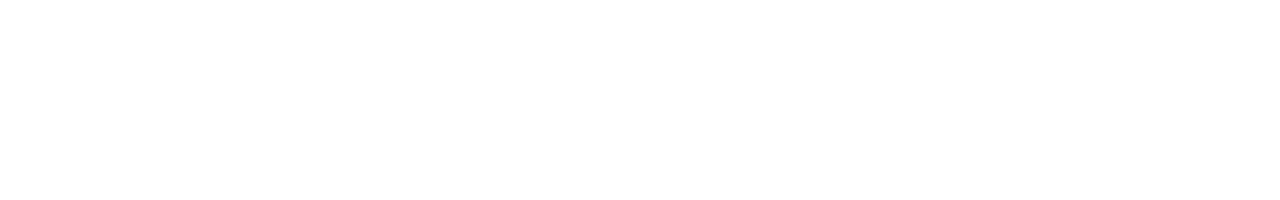
==== commit 39ebb212: "Add files via upload" ====
--- a/index.html
+++ b/index.html
@@ -71,6 +71,21 @@
     <a href="#" class="btn">read more </a>
   </div>
 </section>
+<!--contact start-->
+<section class="contact" id="contact">
+<div class="image">
+    <img src="./image/contact_img.png">
+</div>
+<form action="">
+    <h4>Contact Us</h4>
+    <input type="text" placeholder="your name" class="box">
+    <input type="number" placeholder="your number" class="box">
+    <input type="email" placeholder="your email" class="box">
+    <textarea name="" placeholder="your message" id="" cols="30" rows="10"></textarea>
+    <input type="submit" value="send message" class="btn">
+</form>
+</section>
+<!--contact end-->
 
 
 
--- a/css/style.css
+++ b/css/style.css
@@ -310,6 +310,37 @@
 }
 .doctor span{
     color: black;
+}
+.contact{
+    padding: 2rem 0;
+    display: flex;
+    align-items: center;
+    flex-wrap: wrap;
+    gap: 3rem;
+}
+.contact .image{
+    flex: 1 1 40rem;
+}
+.contact .image img{
+width: 100%;
+}
+form{
+    flex: 1 1 40rem;
+    padding: 2rem 7%;
+}
+.contact h4{
+    font-size: 3rem;
+    padding-bottom: 1rem;
+    color:black;
+}
+.box{
+    width: 100%;
+    border-width:.1rem ;
+    font-size: 1.6rem;
+    text-transform: none;
+    color: black;
+    padding: 1.5rem 0;
+    margin: 1rem 0;
 }
 
 
